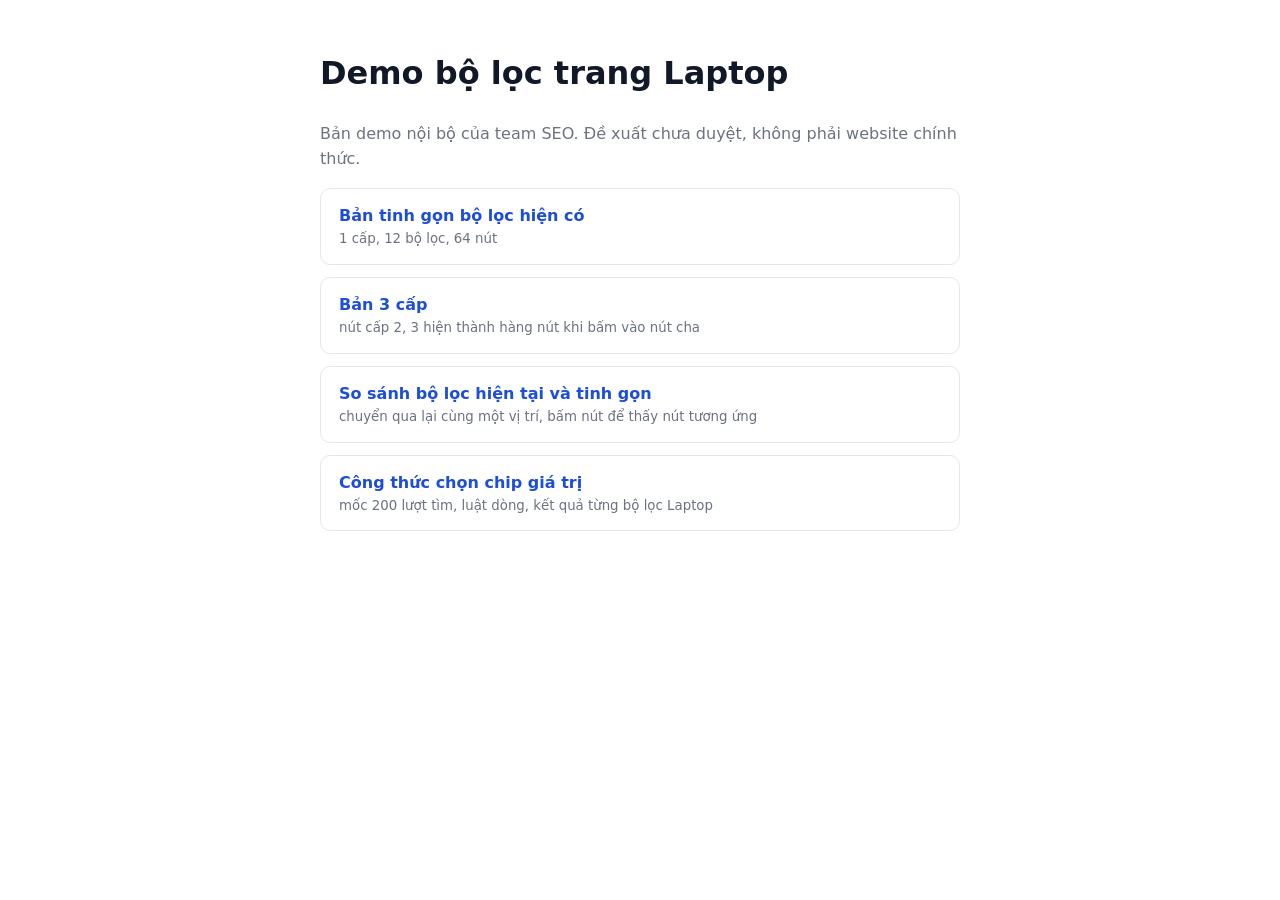
==== index.html @ 2ab8e241 "feat: thêm trang công thức chọn chip giá trị bộ lọc Laptop" ====
<!doctype html><html lang="vi"><head><meta charset="utf-8"><meta name="viewport" content="width=device-width,initial-scale=1">
<meta name="robots" content="noindex, nofollow"><title>Demo bộ lọc trang Laptop</title>
<style>body{font:16px/1.6 Inter,system-ui,sans-serif;max-width:640px;margin:48px auto;padding:0 20px;color:#111827}
a{display:block;margin:12px 0;padding:14px 18px;border:1px solid #e5e7eb;border-radius:10px;text-decoration:none;color:#1d4ed8;font-weight:600}
a small{display:block;font-weight:400;color:#6b7280}p{color:#6b7280}</style></head><body>
<h1>Demo bộ lọc trang Laptop</h1><p>Bản demo nội bộ của team SEO. Đề xuất chưa duyệt, không phải website chính thức.</p>
<a href="tinh-gon/">Bản tinh gọn bộ lọc hiện có<small>1 cấp, 12 bộ lọc, 64 nút</small></a>
<a href="3-cap/">Bản 3 cấp<small>nút cấp 2, 3 hiện thành hàng nút khi bấm vào nút cha</small></a>
<a href="so-sanh/">So sánh bộ lọc hiện tại và tinh gọn<small>chuyển qua lại cùng một vị trí, bấm nút để thấy nút tương ứng</small></a>
<a href="cong-thuc/">Công thức chọn chip giá trị<small>mốc 200 lượt tìm, luật dòng, kết quả từng bộ lọc Laptop</small></a>
</body></html>
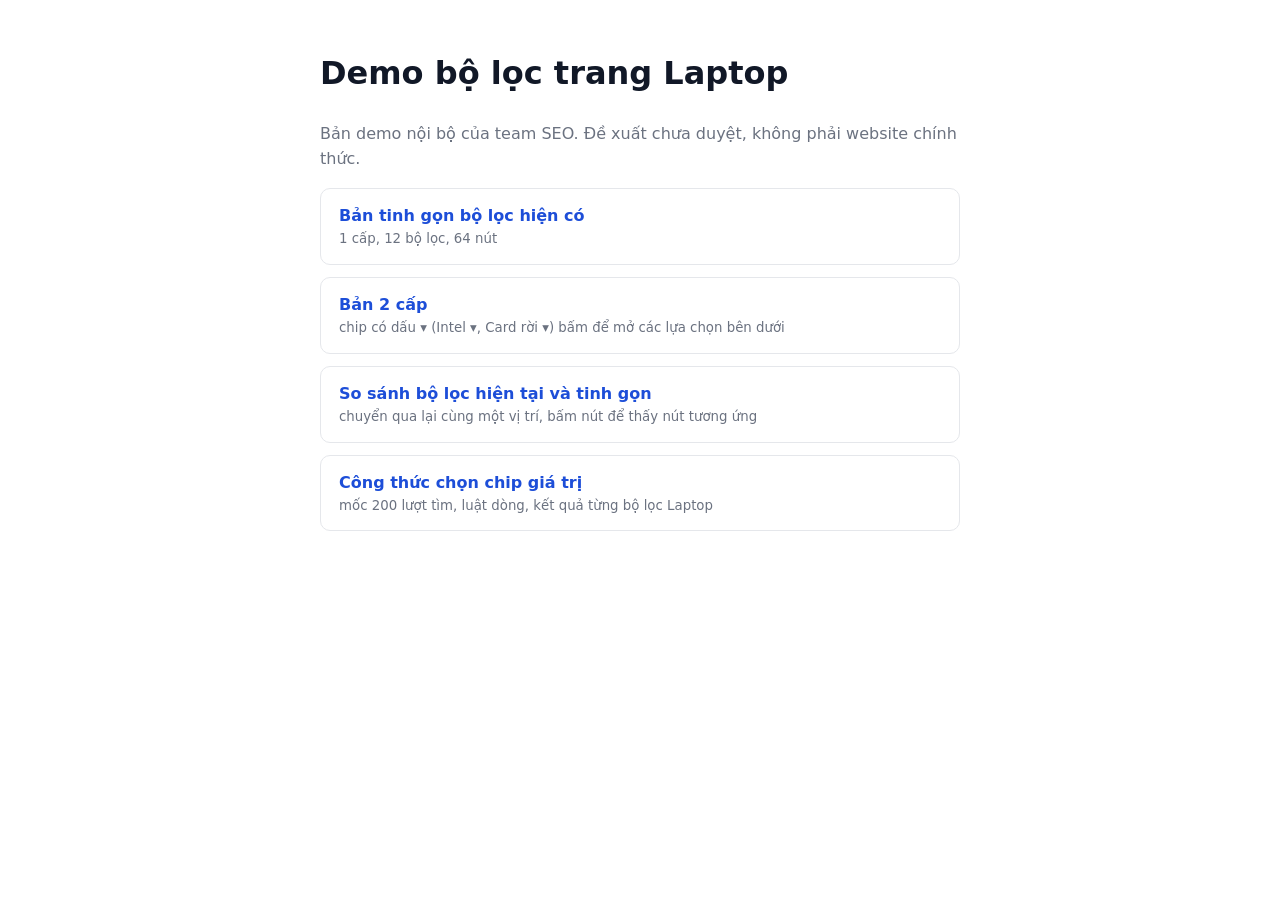
==== commit 02dde003: "feat: demo bộ lọc trang Laptop và file so sánh hiện tại với tinh gọn" ====
--- a/index.html
+++ b/index.html
@@ -5,7 +5,7 @@
 a small{display:block;font-weight:400;color:#6b7280}p{color:#6b7280}</style></head><body>
 <h1>Demo bộ lọc trang Laptop</h1><p>Bản demo nội bộ của team SEO. Đề xuất chưa duyệt, không phải website chính thức.</p>
 <a href="tinh-gon/">Bản tinh gọn bộ lọc hiện có<small>1 cấp, 12 bộ lọc, 64 nút</small></a>
-<a href="3-cap/">Bản 3 cấp<small>nút cấp 2, 3 hiện thành hàng nút khi bấm vào nút cha</small></a>
+<a href="3-cap/">Bản 2 cấp<small>chip có dấu ▾ (Intel ▾, Card rời ▾) bấm để mở các lựa chọn bên dưới</small></a>
 <a href="so-sanh/">So sánh bộ lọc hiện tại và tinh gọn<small>chuyển qua lại cùng một vị trí, bấm nút để thấy nút tương ứng</small></a>
 <a href="cong-thuc/">Công thức chọn chip giá trị<small>mốc 200 lượt tìm, luật dòng, kết quả từng bộ lọc Laptop</small></a>
 </body></html>
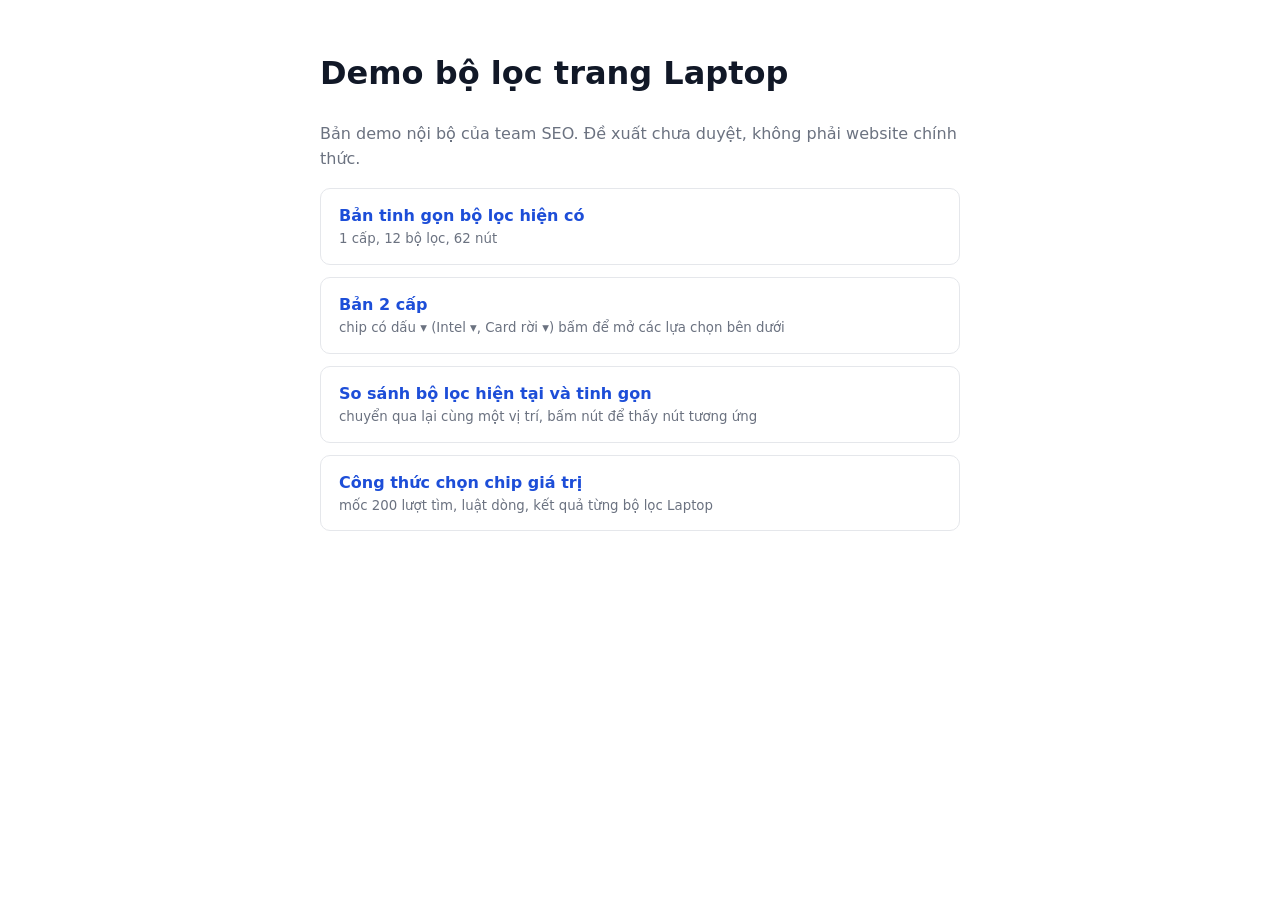
==== commit eff853f2: "feat: demo bộ lọc trang Laptop và file so sánh hiện tại với tinh gọn" ====
--- a/index.html
+++ b/index.html
@@ -4,7 +4,7 @@
 a{display:block;margin:12px 0;padding:14px 18px;border:1px solid #e5e7eb;border-radius:10px;text-decoration:none;color:#1d4ed8;font-weight:600}
 a small{display:block;font-weight:400;color:#6b7280}p{color:#6b7280}</style></head><body>
 <h1>Demo bộ lọc trang Laptop</h1><p>Bản demo nội bộ của team SEO. Đề xuất chưa duyệt, không phải website chính thức.</p>
-<a href="tinh-gon/">Bản tinh gọn bộ lọc hiện có<small>1 cấp, 12 bộ lọc, 64 nút</small></a>
+<a href="tinh-gon/">Bản tinh gọn bộ lọc hiện có<small>1 cấp, 12 bộ lọc, 62 nút</small></a>
 <a href="3-cap/">Bản 2 cấp<small>chip có dấu ▾ (Intel ▾, Card rời ▾) bấm để mở các lựa chọn bên dưới</small></a>
 <a href="so-sanh/">So sánh bộ lọc hiện tại và tinh gọn<small>chuyển qua lại cùng một vị trí, bấm nút để thấy nút tương ứng</small></a>
 <a href="cong-thuc/">Công thức chọn chip giá trị<small>mốc 200 lượt tìm, luật dòng, kết quả từng bộ lọc Laptop</small></a>
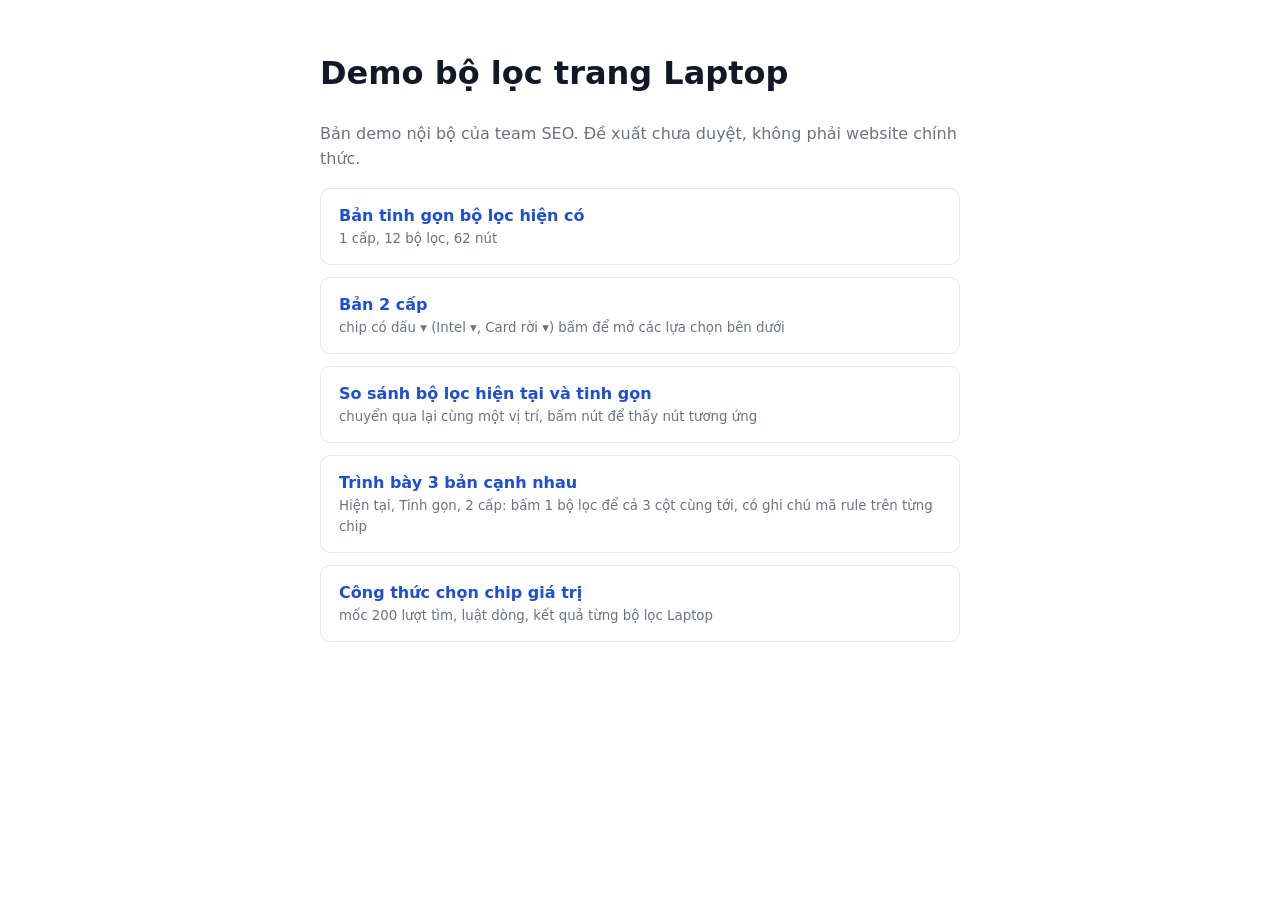
==== commit 45ca0070: "feat: trang trình bày 3 bản bộ lọc cạnh nhau" ====
--- a/index.html
+++ b/index.html
@@ -7,5 +7,6 @@
 <a href="tinh-gon/">Bản tinh gọn bộ lọc hiện có<small>1 cấp, 12 bộ lọc, 62 nút</small></a>
 <a href="3-cap/">Bản 2 cấp<small>chip có dấu ▾ (Intel ▾, Card rời ▾) bấm để mở các lựa chọn bên dưới</small></a>
 <a href="so-sanh/">So sánh bộ lọc hiện tại và tinh gọn<small>chuyển qua lại cùng một vị trí, bấm nút để thấy nút tương ứng</small></a>
+<a href="trinh-bay/">Trình bày 3 bản cạnh nhau<small>Hiện tại, Tinh gọn, 2 cấp: bấm 1 bộ lọc để cả 3 cột cùng tới, có ghi chú mã rule trên từng chip</small></a>
 <a href="cong-thuc/">Công thức chọn chip giá trị<small>mốc 200 lượt tìm, luật dòng, kết quả từng bộ lọc Laptop</small></a>
 </body></html>
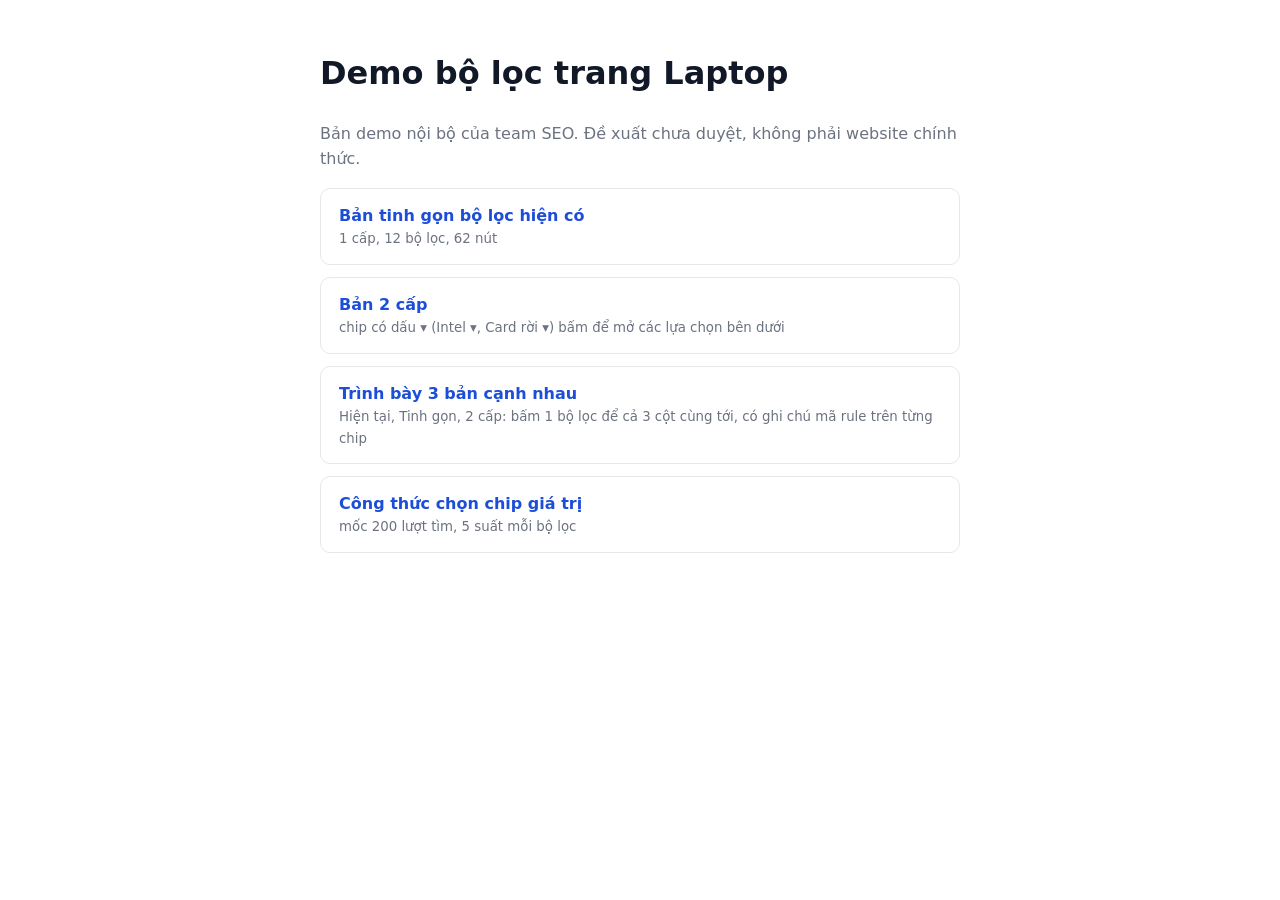
==== commit 9722f7b1: "feat: demo bộ lọc trang Laptop, gỡ trang so sánh, trang công thức chỉ còn công thức" ====
--- a/index.html
+++ b/index.html
@@ -6,7 +6,6 @@
 <h1>Demo bộ lọc trang Laptop</h1><p>Bản demo nội bộ của team SEO. Đề xuất chưa duyệt, không phải website chính thức.</p>
 <a href="tinh-gon/">Bản tinh gọn bộ lọc hiện có<small>1 cấp, 12 bộ lọc, 62 nút</small></a>
 <a href="3-cap/">Bản 2 cấp<small>chip có dấu ▾ (Intel ▾, Card rời ▾) bấm để mở các lựa chọn bên dưới</small></a>
-<a href="so-sanh/">So sánh bộ lọc hiện tại và tinh gọn<small>chuyển qua lại cùng một vị trí, bấm nút để thấy nút tương ứng</small></a>
 <a href="trinh-bay/">Trình bày 3 bản cạnh nhau<small>Hiện tại, Tinh gọn, 2 cấp: bấm 1 bộ lọc để cả 3 cột cùng tới, có ghi chú mã rule trên từng chip</small></a>
-<a href="cong-thuc/">Công thức chọn chip giá trị<small>mốc 200 lượt tìm, luật dòng, kết quả từng bộ lọc Laptop</small></a>
+<a href="cong-thuc/">Công thức chọn chip giá trị<small>mốc 200 lượt tìm, 5 suất mỗi bộ lọc</small></a>
 </body></html>
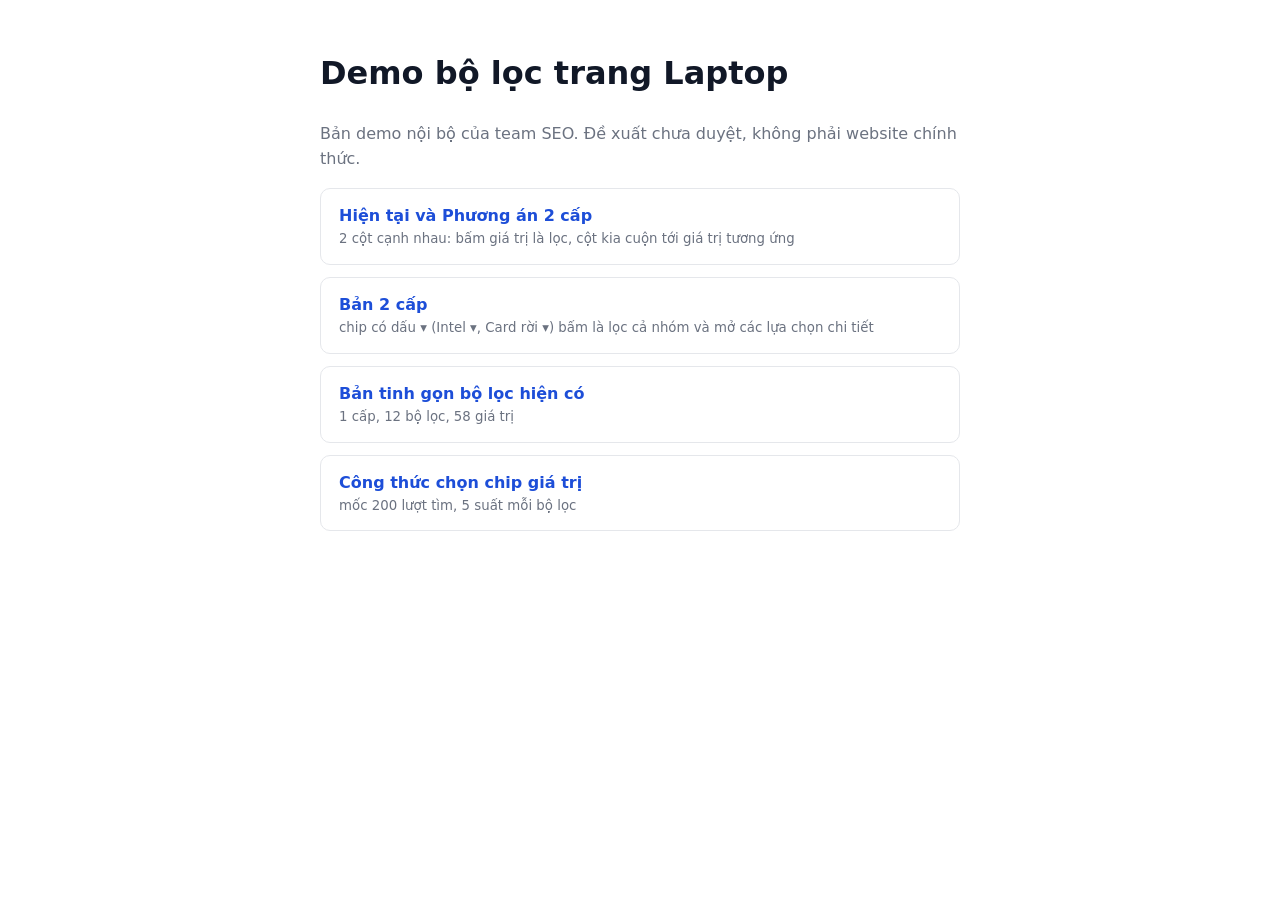
==== commit beb1c9b0: "feat: trang trình bày chỉ còn Hiện tại và Phương án 2 cấp, nút ▾ bấm là lọc" ====
--- a/index.html
+++ b/index.html
@@ -4,8 +4,8 @@
 a{display:block;margin:12px 0;padding:14px 18px;border:1px solid #e5e7eb;border-radius:10px;text-decoration:none;color:#1d4ed8;font-weight:600}
 a small{display:block;font-weight:400;color:#6b7280}p{color:#6b7280}</style></head><body>
 <h1>Demo bộ lọc trang Laptop</h1><p>Bản demo nội bộ của team SEO. Đề xuất chưa duyệt, không phải website chính thức.</p>
-<a href="tinh-gon/">Bản tinh gọn bộ lọc hiện có<small>1 cấp, 12 bộ lọc, 62 nút</small></a>
-<a href="3-cap/">Bản 2 cấp<small>chip có dấu ▾ (Intel ▾, Card rời ▾) bấm để mở các lựa chọn bên dưới</small></a>
-<a href="trinh-bay/">Trình bày 3 bản cạnh nhau<small>Hiện tại, Tinh gọn, 2 cấp: bấm 1 bộ lọc để cả 3 cột cùng tới, có ghi chú mã rule trên từng chip</small></a>
+<a href="trinh-bay/">Hiện tại và Phương án 2 cấp<small>2 cột cạnh nhau: bấm giá trị là lọc, cột kia cuộn tới giá trị tương ứng</small></a>
+<a href="3-cap/">Bản 2 cấp<small>chip có dấu ▾ (Intel ▾, Card rời ▾) bấm là lọc cả nhóm và mở các lựa chọn chi tiết</small></a>
+<a href="tinh-gon/">Bản tinh gọn bộ lọc hiện có<small>1 cấp, 12 bộ lọc, 58 giá trị</small></a>
 <a href="cong-thuc/">Công thức chọn chip giá trị<small>mốc 200 lượt tìm, 5 suất mỗi bộ lọc</small></a>
 </body></html>
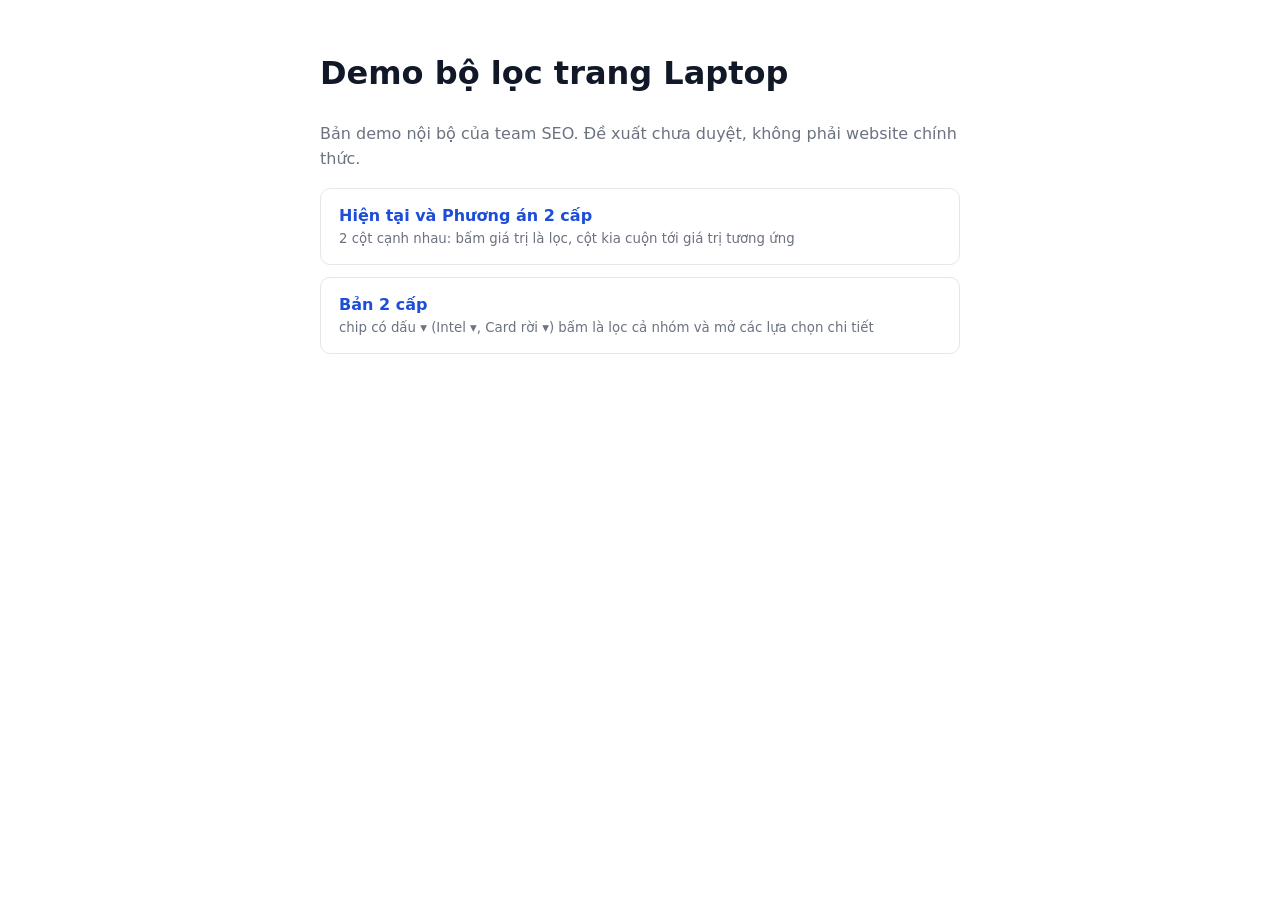
==== commit b44dbdd0: "feat: gỡ bản tinh gọn và trang công thức, chỉ còn Hiện tại và Phương án 2 cấp" ====
--- a/index.html
+++ b/index.html
@@ -6,6 +6,4 @@
 <h1>Demo bộ lọc trang Laptop</h1><p>Bản demo nội bộ của team SEO. Đề xuất chưa duyệt, không phải website chính thức.</p>
 <a href="trinh-bay/">Hiện tại và Phương án 2 cấp<small>2 cột cạnh nhau: bấm giá trị là lọc, cột kia cuộn tới giá trị tương ứng</small></a>
 <a href="3-cap/">Bản 2 cấp<small>chip có dấu ▾ (Intel ▾, Card rời ▾) bấm là lọc cả nhóm và mở các lựa chọn chi tiết</small></a>
-<a href="tinh-gon/">Bản tinh gọn bộ lọc hiện có<small>1 cấp, 12 bộ lọc, 58 giá trị</small></a>
-<a href="cong-thuc/">Công thức chọn chip giá trị<small>mốc 200 lượt tìm, 5 suất mỗi bộ lọc</small></a>
 </body></html>
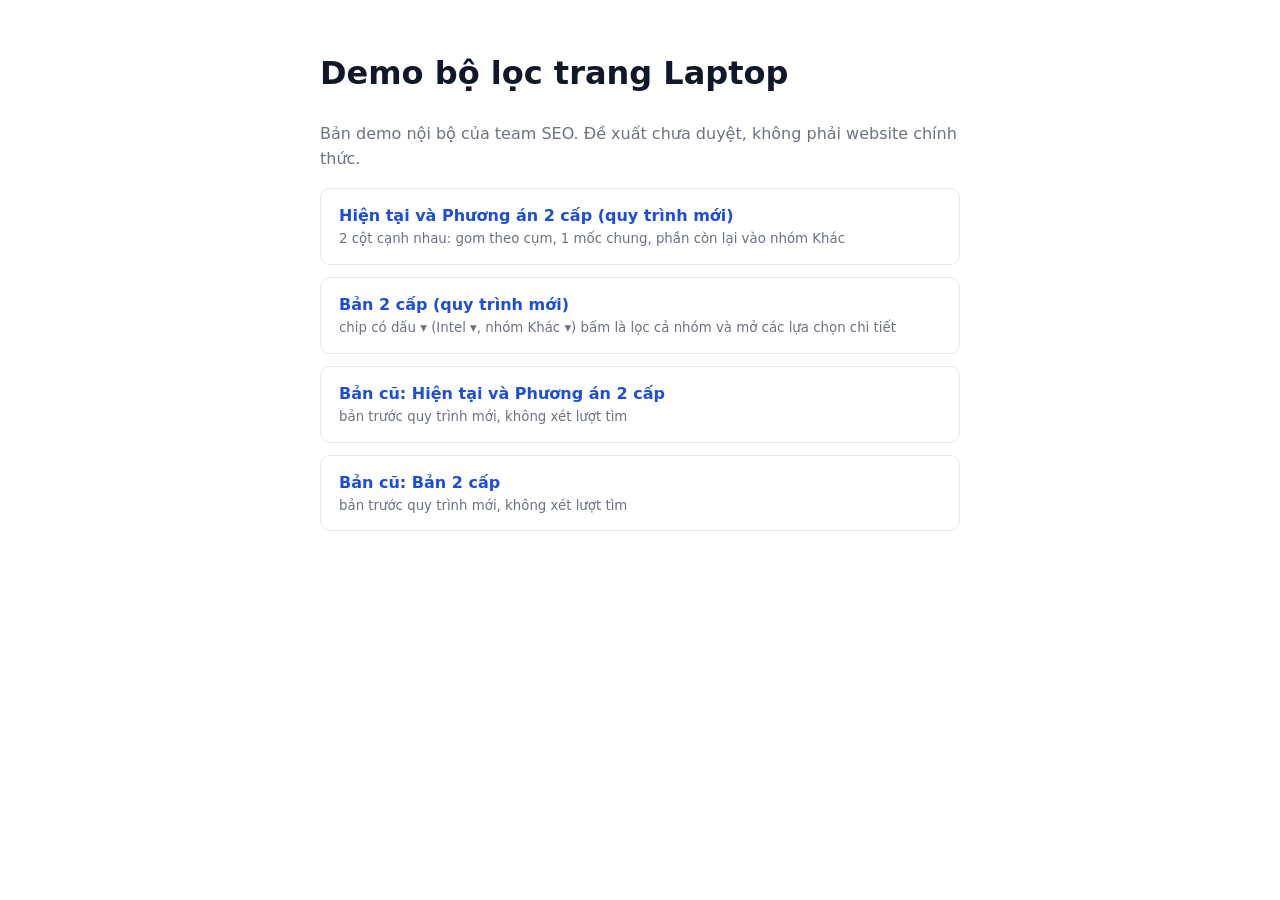
==== commit 58fe1298: "feat: bộ lọc 2 cấp theo quy trình mới, giữ bản cũ ở 2-cap-cu và trinh-bay-cu" ====
--- a/index.html
+++ b/index.html
@@ -4,6 +4,8 @@
 a{display:block;margin:12px 0;padding:14px 18px;border:1px solid #e5e7eb;border-radius:10px;text-decoration:none;color:#1d4ed8;font-weight:600}
 a small{display:block;font-weight:400;color:#6b7280}p{color:#6b7280}</style></head><body>
 <h1>Demo bộ lọc trang Laptop</h1><p>Bản demo nội bộ của team SEO. Đề xuất chưa duyệt, không phải website chính thức.</p>
-<a href="trinh-bay/">Hiện tại và Phương án 2 cấp<small>2 cột cạnh nhau: bấm giá trị là lọc, cột kia cuộn tới giá trị tương ứng</small></a>
-<a href="3-cap/">Bản 2 cấp<small>chip có dấu ▾ (Intel ▾, Card rời ▾) bấm là lọc cả nhóm và mở các lựa chọn chi tiết</small></a>
+<a href="trinh-bay/">Hiện tại và Phương án 2 cấp (quy trình mới)<small>2 cột cạnh nhau: gom theo cụm, 1 mốc chung, phần còn lại vào nhóm Khác</small></a>
+<a href="3-cap/">Bản 2 cấp (quy trình mới)<small>chip có dấu ▾ (Intel ▾, nhóm Khác ▾) bấm là lọc cả nhóm và mở các lựa chọn chi tiết</small></a>
+<a href="trinh-bay-cu/">Bản cũ: Hiện tại và Phương án 2 cấp<small>bản trước quy trình mới, không xét lượt tìm</small></a>
+<a href="2-cap-cu/">Bản cũ: Bản 2 cấp<small>bản trước quy trình mới, không xét lượt tìm</small></a>
 </body></html>
